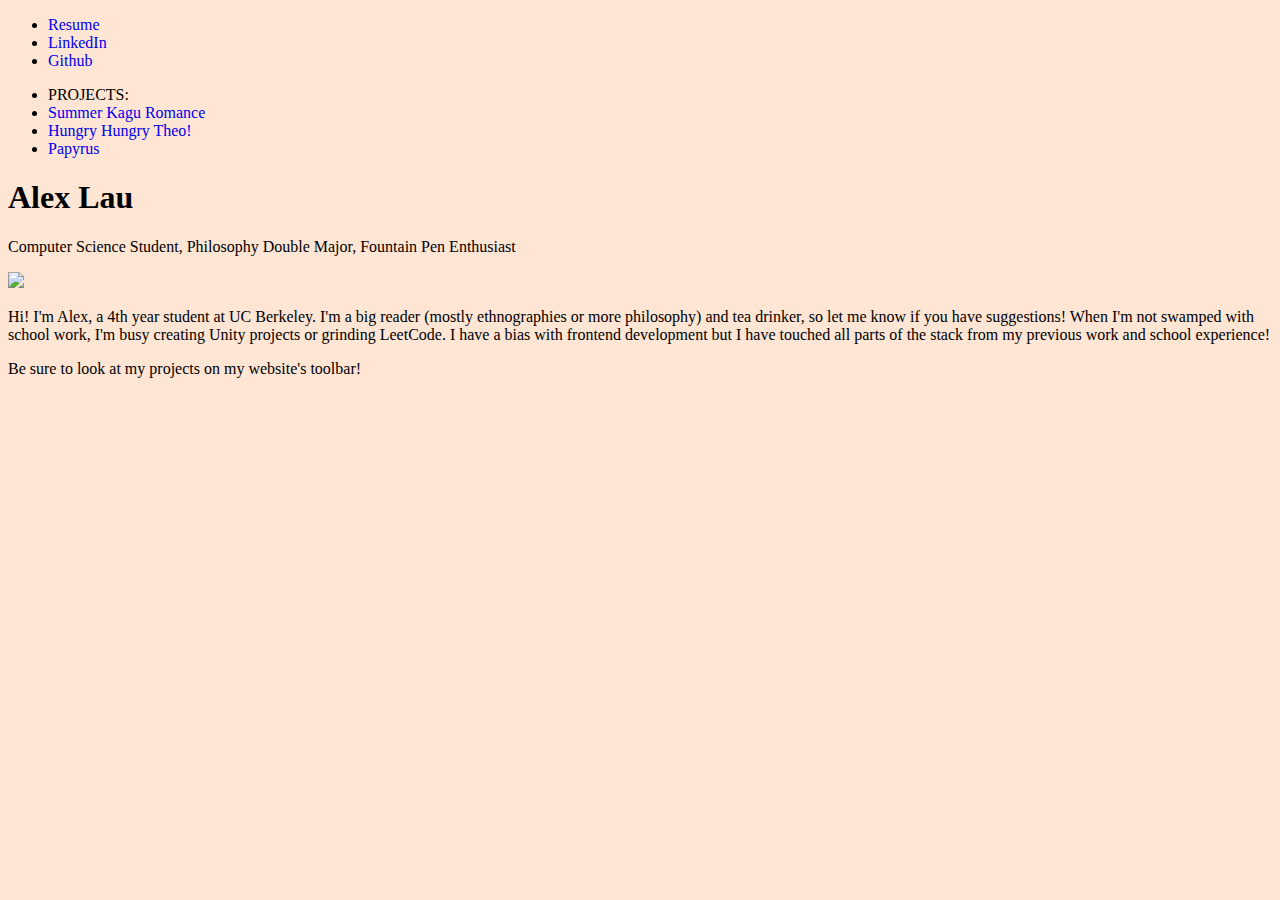
==== index.html @ 2618b047 "set width to 50%" ====
<!doctype html>
<html lang="en">
  <head>
    <meta charset="utf-8">
    <meta name="viewport" content="width=device-width, initial-scale=1">

    <link href="https://cdn.jsdelivr.net/npm/bootstrap@5.1.0/dist/css/bootstrap.min.css" rel="stylesheet" integrity="sha384-KyZXEAg3QhqLMpG8r+8fhAXLRk2vvoC2f3B09zVXn8CA5QIVfZOJ3BCsw2P0p/We" crossorigin="anonymous">
    <link href="style.css" rel="stylesheet">
    <link rel="preconnect" href="https://fonts.googleapis.com">
    <link rel="preconnect" href="https://fonts.gstatic.com" crossorigin>
    <link href="https://fonts.googleapis.com/css2?family=Roboto+Mono&display=swap" rel="stylesheet">

    <title>Alex Lau - Personal Website</title>
  </head>
  <body>
    <div class="container mt-2 mb-4 w-100 mx-auto">
      <div class="row">
        <header class="d-flex flex-wrap justify-content-center py-1 my-1 border-bottom">
          <ul class="nav navbar-dark">
            <li class="nav-item"><a class="text-dark px-5" style="text-decoration:none" href="AlexLau-Resume-2022.pdf" download>Resume</a></li>
            <li class="nav-item"><a class="text-dark px-5" style="text-decoration:none" href="https://www.linkedin.com/in/alex-lau-894bab206/" download>LinkedIn</a></li>
            <li class="nav-item"><a class="text-dark px-5" style="text-decoration:none" href="https://github.com/alexlauluo" download>Github</a></li>
          </ul>
        </header>
      </div>

      <div class="row">
        <header class="d-flex flex-wrap justify-content-center py-2 my-0 border-bottom">
          <ul class="nav navbar-dark">
            <li class="nav-item"><a class="text-dark px-2 fw-bolder fst-italic" style="text-decoration:none">PROJECTS:</li>
            <li class="nav-item"><a class="text-dark px-4" style="text-decoration:none" href="https://njew25.itch.io/furniture-dating">Summer Kagu Romance</a></li>
            <li class="nav-item"><a class="text-dark px-4" style="text-decoration:none" href="https://daidiimon.itch.io/hungry-hungry-theo" download>Hungry Hungry Theo!</a></li>
            <li class="nav-item"><a class="text-dark px-4" style="text-decoration:none" href="https://docs.google.com/document/d/1jM8wjAsn9A3c-gKC80yg1M6V7HpSJcJZjaedm6IRVT4/edit">Papyrus</a></li>
          </ul>
        </header>
      </div>
    </div>

    <div class="container-flex w-50 mx-auto">
      <div class="row align-items-center pt-0">
        <div class="col-sm-6">
          <h1>Alex Lau</h1>
          <p>Computer Science Student, Philosophy Double Major, Fountain Pen Enthusiast</p>
        </div>

        <div class="col-sm-6 align-items-center">
          <img src="profile.jpeg" class="rounded-circle mx-auto d-block profile m-1">
        </div>
      </div>

      <div class="row pt-3">
        <p>Hi! I'm Alex, a 4th year student at UC Berkeley. I'm a big reader (mostly ethnographies
          or more philosophy) and tea drinker,
          so let me know if you have suggestions! When I'm not swamped with
          school work, I'm busy creating Unity projects or
          grinding LeetCode. I have a bias with frontend development but
          I have touched all parts of the stack from my previous work and school
          experience!</p>

          <p>Be sure to look at my projects on my website's toolbar!</p>
      </div>
    </div>



<!--
    <div class="container my-5 w-50 mx-auto">
      <h2 class="my-5">Projects</h2>
      <div class="row">
        <div class="col">
          <a href="https://njew25.itch.io/furniture-dating">Summer Kagu Romance</a>
        </div>
        <div class="col">
          <a href="https://daidiimon.itch.io/hungry-hungry-theo">Hungry Hungry Theo</a>
        </div>
        <div class="col">
          <a href="https://bit.ly/3k5raok">Papyrus</a>
        </div>
      </div>
    </div> -->

  </body>
</html>
---- style.css ----
body {
  background-color: #FEE5D4;
}

.nav-link {
  color: #2F3E46;
}

a, li, h5, p {
  font-family: "Proza Libre"
}

h1, h2 {
  font-family: "Cormorant Garamond";
}

h4 {
  font-weight: normal;
  margin: 0;
  padding-bottom: 0;
}

.current {
  font-weight: bold;
}

.nav-link:hover, .nav-link:focus {
  color: #707070;
}

.acting-carousel > .carousel-item > img,  .about-me-carousel > .carousel-item > img {
  object-fit: cover;
  width: 100%;
  height: 70vh;
}

.directing-carousel > .carousel-item > img{
  object-fit: cover;
  width: 100%;
  height: 45vh;
}
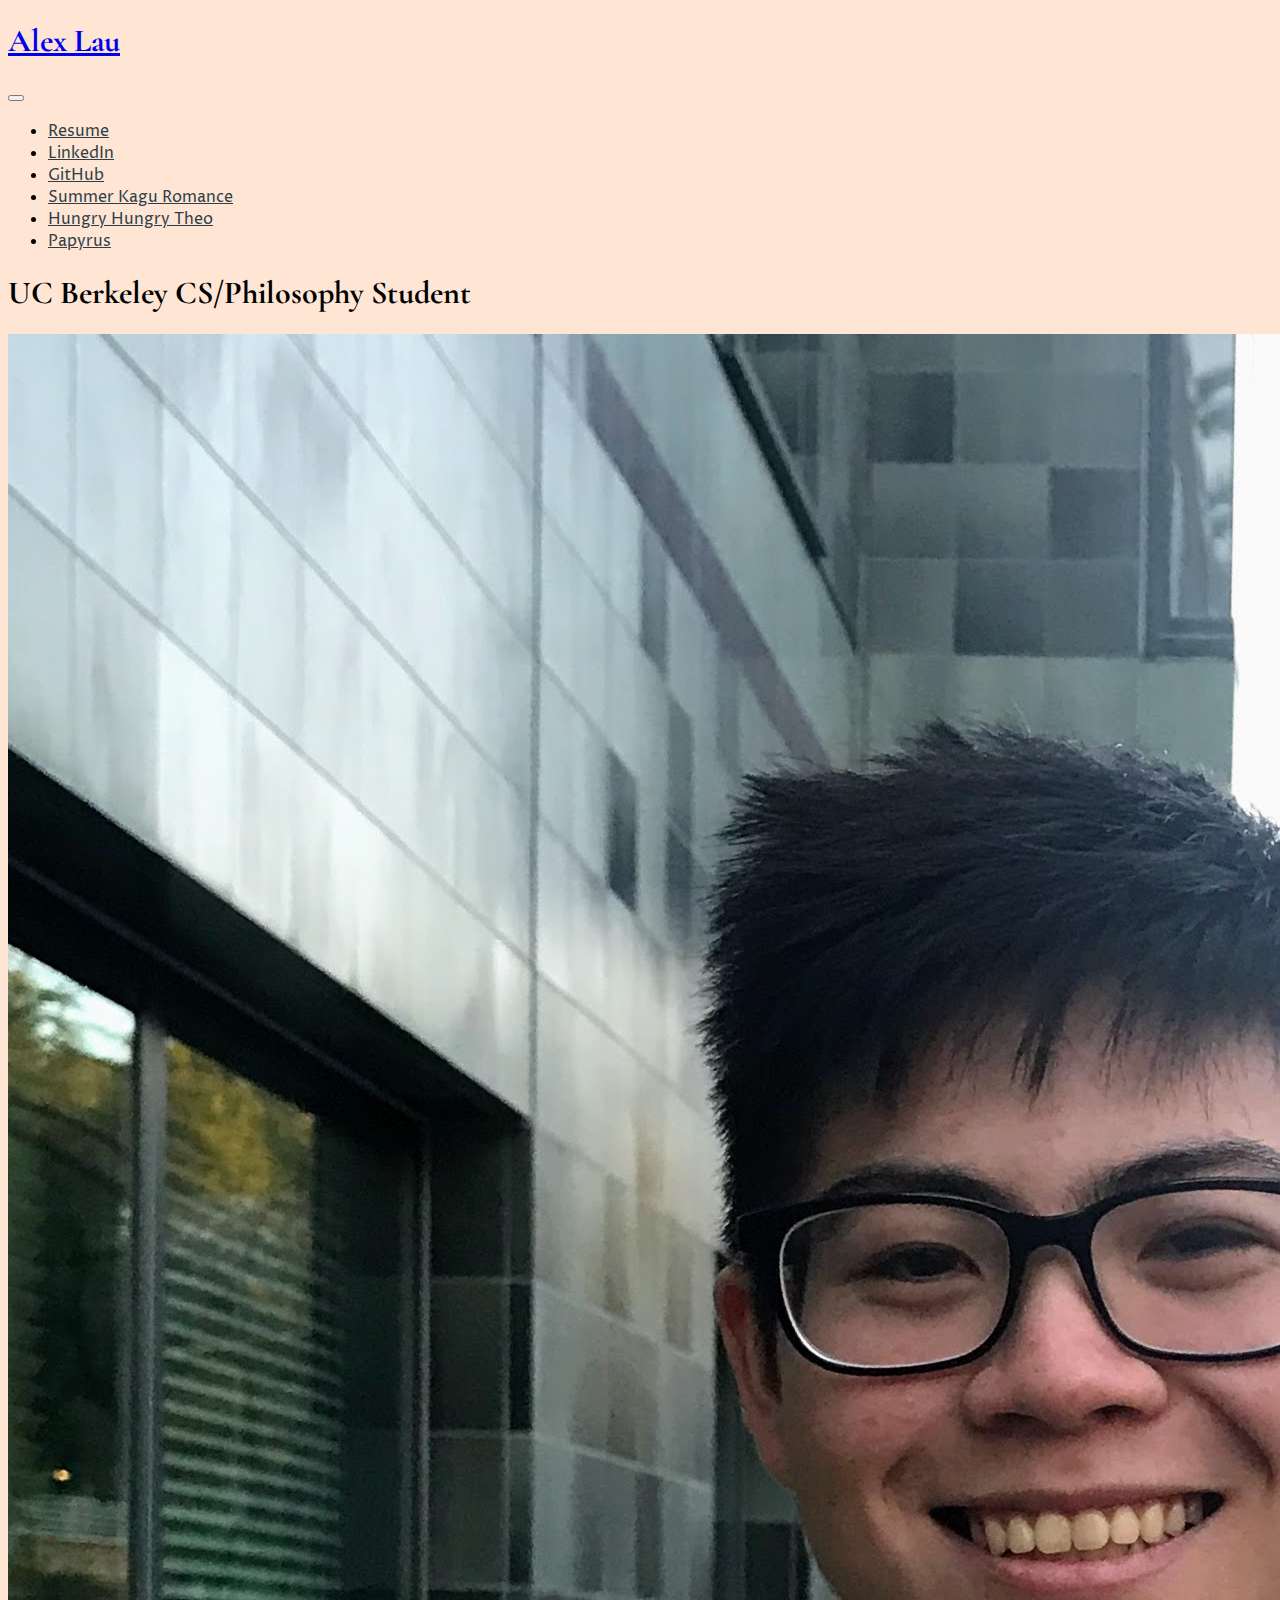
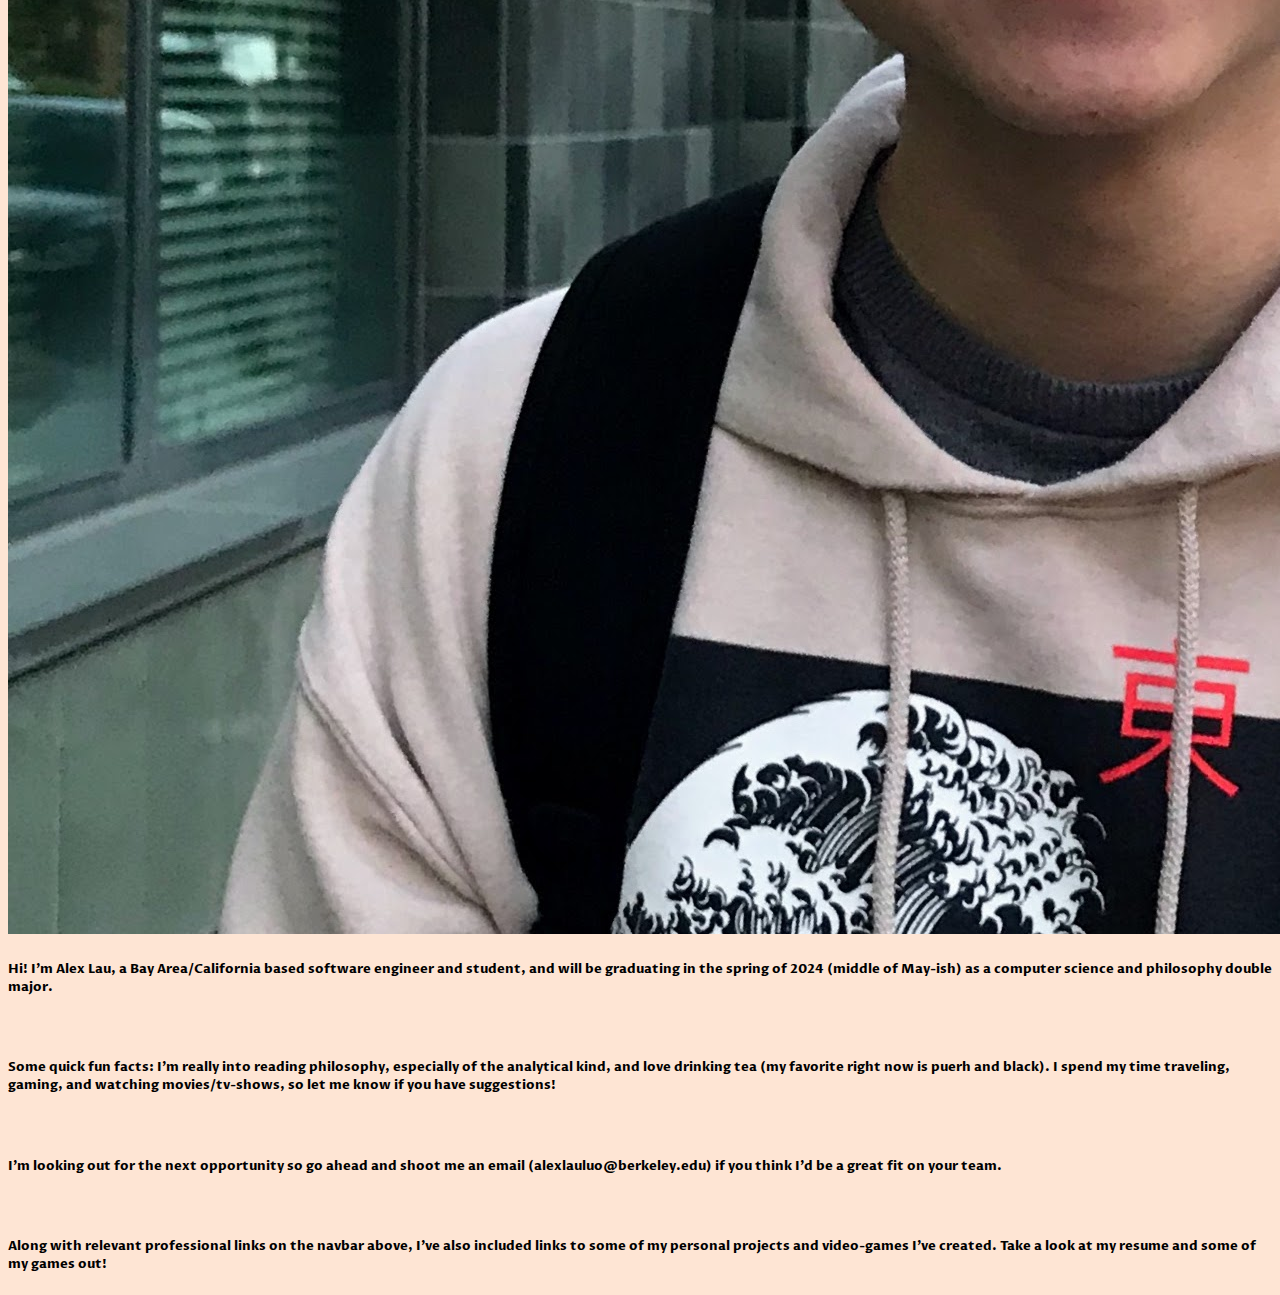
==== commit 2b9ac621: "Update resume to gap year" ====
--- a/index.html
+++ b/index.html
@@ -8,76 +8,100 @@
     <link href="style.css" rel="stylesheet">
     <link rel="preconnect" href="https://fonts.googleapis.com">
     <link rel="preconnect" href="https://fonts.gstatic.com" crossorigin>
-    <link href="https://fonts.googleapis.com/css2?family=Roboto+Mono&display=swap" rel="stylesheet">
-
-    <title>Alex Lau - Personal Website</title>
+    <link href="https://fonts.googleapis.com/css2?family=Cormorant+Garamond:wght@500;700&family=Proza+Libre:ital,wght@0,400;0,500;1,500&display=swap" rel="stylesheet">
+    <title>Alex Lau</title>
   </head>
   <body>
-    <div class="container mt-2 mb-4 w-100 mx-auto">
-      <div class="row">
-        <header class="d-flex flex-wrap justify-content-center py-1 my-1 border-bottom">
-          <ul class="nav navbar-dark">
-            <li class="nav-item"><a class="text-dark px-5" style="text-decoration:none" href="AlexLau-Resume-2022.pdf" download>Resume</a></li>
-            <li class="nav-item"><a class="text-dark px-5" style="text-decoration:none" href="https://www.linkedin.com/in/alex-lau-894bab206/" download>LinkedIn</a></li>
-            <li class="nav-item"><a class="text-dark px-5" style="text-decoration:none" href="https://github.com/alexlauluo" download>Github</a></li>
-          </ul>
-        </header>
-      </div>
+    <div class="container-flex">
+      <div class="row pb-3 mx-0">
+        <div class="col p-0">
+          <nav class="navbar navbar-expand-lg navbar-dark bg-dark">
+            <div class="container-fluid">
+              <a class="navbar-brand p-0" href="#"><h1>Alex Lau</h1></a>
+              <button class="navbar-toggler" type="button" data-bs-toggle="collapse" data-bs-target="#navbarScroll" aria-controls="navbarScroll" aria-expanded="false" aria-label="Toggle navigation">
+                <span class="navbar-toggler-icon"></span>
+              </button>
+              <div class="collapse navbar-collapse" id="navbarScroll">
+                <ul class="navbar-nav navbar-nav-scroll d-flex align-items-center text-center" style="--bs-scroll-height: 350px;">
+                  <li class="nav-item">
+                    <a class="nav-link" href="AlexLau-Tech-Resume.pdf"><h4>Resume</h4></a>
+                  </li>
+                  <li class="nav-item">
+                    <a class="nav-link" href="https://www.linkedin.com/in/alex-lau-894bab206/"><h4>LinkedIn</h4></a>
+                  </li>
+                  <li class="nav-item">
+                    <a class="nav-link" href="https://github.com/alexlauluo"><h4>GitHub</h4></a>
+                  </li>
 
-      <div class="row">
-        <header class="d-flex flex-wrap justify-content-center py-2 my-0 border-bottom">
-          <ul class="nav navbar-dark">
-            <li class="nav-item"><a class="text-dark px-2 fw-bolder fst-italic" style="text-decoration:none">PROJECTS:</li>
-            <li class="nav-item"><a class="text-dark px-4" style="text-decoration:none" href="https://njew25.itch.io/furniture-dating">Summer Kagu Romance</a></li>
-            <li class="nav-item"><a class="text-dark px-4" style="text-decoration:none" href="https://daidiimon.itch.io/hungry-hungry-theo" download>Hungry Hungry Theo!</a></li>
-            <li class="nav-item"><a class="text-dark px-4" style="text-decoration:none" href="https://docs.google.com/document/d/1jM8wjAsn9A3c-gKC80yg1M6V7HpSJcJZjaedm6IRVT4/edit">Papyrus</a></li>
-          </ul>
-        </header>
+                  <li class="nav-item">
+                    <a class="nav-link" href="https://njew25.itch.io/furniture-dating"><h4>Summer Kagu Romance</h4></a>
+                  </li>
+                  <li class="nav-item">
+                    <a class="nav-link" href="https://daidiimon.itch.io/hungry-hungry-theo"><h4>Hungry Hungry Theo</h4></a>
+                  </li>
+                  <li class="nav-item">
+                    <a class="nav-link" href="https://docs.google.com/document/d/1jM8wjAsn9A3c-gKC80yg1M6V7HpSJcJZjaedm6IRVT4/edit"><h4>Papyrus</h4></a>
+                  </li>
+
+                </ul>
+              </div>
+            </div>
+          </nav>
+        </div>
       </div>
     </div>
+    <div class="container-flex my-4 mx-4">
+      <div class="row">
+        <div class="col text-center mb-2"><h1>UC Berkeley CS/Philosophy Student</h1></div>
+      </div>
+      <div class="row">
+        <div class="col-sm-4">
+          <!-- <div id="head-shots" class="carousel slide mb-3" data-bs-ride="carousel">
+            <div class="carousel-indicators">
+              <button type="button" data-bs-target="#head-shots" data-bs-slide-to="0" class="active" aria-current="true" aria-label="Slide 1"></button>
+              <button type="button" data-bs-target="#head-shots" data-bs-slide-to="1" aria-label="Slide 2"></button>
+              <button type="button" data-bs-target="#head-shots" data-bs-slide-to="2" aria-label="Slide 3"></button>
+            </div>
+            <div class="carousel-inner about-me-carousel">
+              <div class="carousel-item active">
+                <img src="img-1.png" class="d-block w-100" alt="...">
+              </div>
+              <div class="carousel-item">
+                <img src="img-2.png" class="d-block w-100" alt="...">
+              </div>
+              <div class="carousel-item">
+                <img src="img-5.png" class="d-block w-100" alt="...">
+              </div>
+            </div>
+            <button class="carousel-control-prev" type="button" data-bs-target="#head-shots" data-bs-slide="prev">
+              <span class="carousel-control-prev-icon" aria-hidden="true"></span>
+              <span class="visually-hidden">Previous</span>
+            </button>
+            <button class="carousel-control-next" type="button" data-bs-target="#head-shots" data-bs-slide="next">
+              <span class="carousel-control-next-icon" aria-hidden="true"></span>
+              <span class="visually-hidden">Next</span>
+            </button>
+          </div> -->
+          <img src="img-1.png" class="rounded-circle w-100 pt-3 px-4">
 
-    <div class="container-flex w-50 mx-auto">
-      <div class="row align-items-center pt-0">
-        <div class="col-sm-6">
-          <h1>Alex Lau</h1>
-          <p>Computer Science Student, Philosophy Double Major, Fountain Pen Enthusiast</p>
         </div>
+        <div class="col-sm-8 pt-4">
+            <h5>Hi! I’m Alex Lau, a Bay Area/California based software engineer and student, and will be graduating in
+              the spring of 2024 (middle of May-ish) as a computer science and philosophy double major.</h5><br/>
 
-        <div class="col-sm-6 align-items-center">
-          <img src="profile.jpeg" class="rounded-circle mx-auto d-block profile m-1">
+            <h5>Some quick fun facts: I'm really into reading philosophy, especially of the analytical kind, and love
+            drinking tea (my favorite right now is puerh and black). I spend my time traveling, gaming, and watching
+            movies/tv-shows, so let me know if you have suggestions!</h5><br/>
+
+            <h5>I'm looking out for the next opportunity so go ahead and shoot me an email (alexlauluo@berkeley.edu)
+            if you think I'd be a great fit on your team.</h5><br/>
+
+            <h5>Along with relevant professional links on the navbar above, I've also included links to some of my personal projects
+            and video-games I've created. Take a look at my resume and some of my games out!</h5>
         </div>
       </div>
 
-      <div class="row pt-3">
-        <p>Hi! I'm Alex, a 4th year student at UC Berkeley. I'm a big reader (mostly ethnographies
-          or more philosophy) and tea drinker,
-          so let me know if you have suggestions! When I'm not swamped with
-          school work, I'm busy creating Unity projects or
-          grinding LeetCode. I have a bias with frontend development but
-          I have touched all parts of the stack from my previous work and school
-          experience!</p>
-
-          <p>Be sure to look at my projects on my website's toolbar!</p>
-      </div>
     </div>
-
-
-
-<!--
-    <div class="container my-5 w-50 mx-auto">
-      <h2 class="my-5">Projects</h2>
-      <div class="row">
-        <div class="col">
-          <a href="https://njew25.itch.io/furniture-dating">Summer Kagu Romance</a>
-        </div>
-        <div class="col">
-          <a href="https://daidiimon.itch.io/hungry-hungry-theo">Hungry Hungry Theo</a>
-        </div>
-        <div class="col">
-          <a href="https://bit.ly/3k5raok">Papyrus</a>
-        </div>
-      </div>
-    </div> -->
-
+    <script src="https://cdn.jsdelivr.net/npm/bootstrap@5.0.2/dist/js/bootstrap.bundle.min.js" integrity="sha384-MrcW6ZMFYlzcLA8Nl+NtUVF0sA7MsXsP1UyJoMp4YLEuNSfAP+JcXn/tWtIaxVXM" crossorigin="anonymous"></script>
   </body>
 </html>
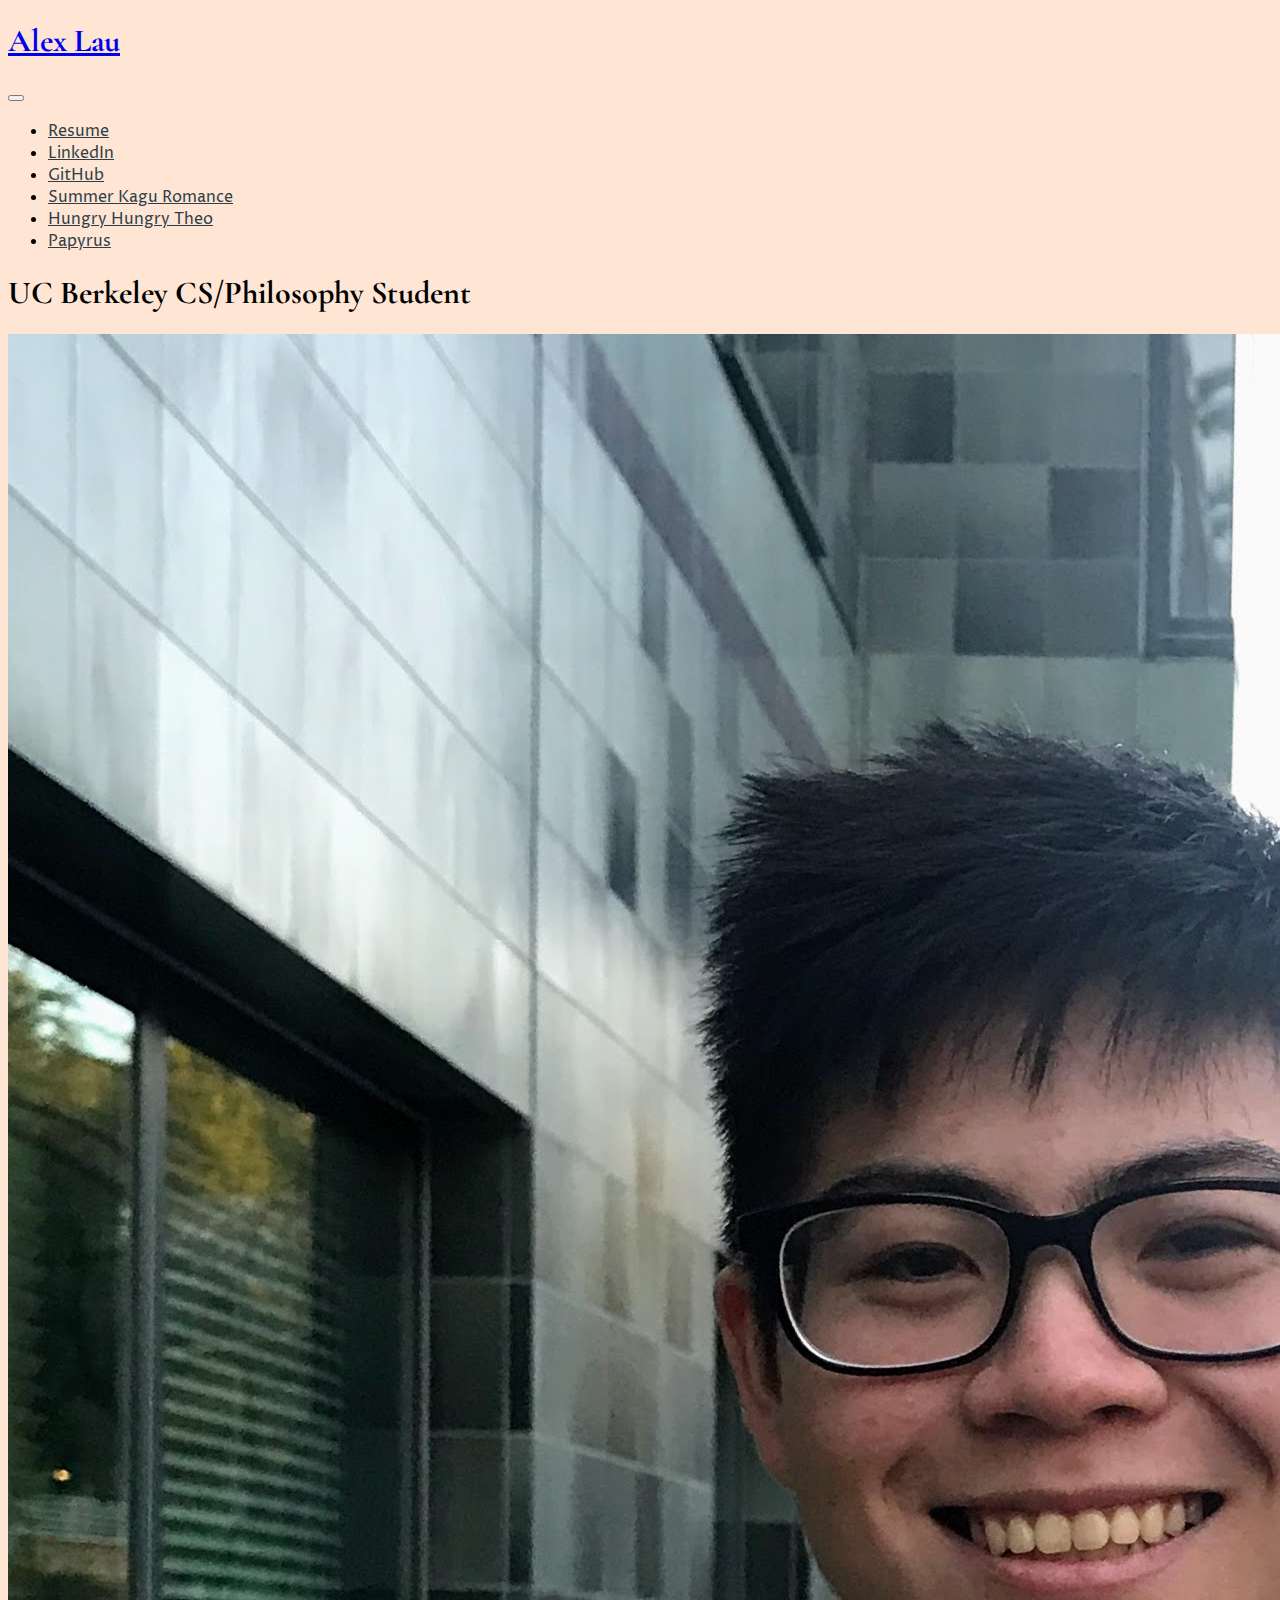
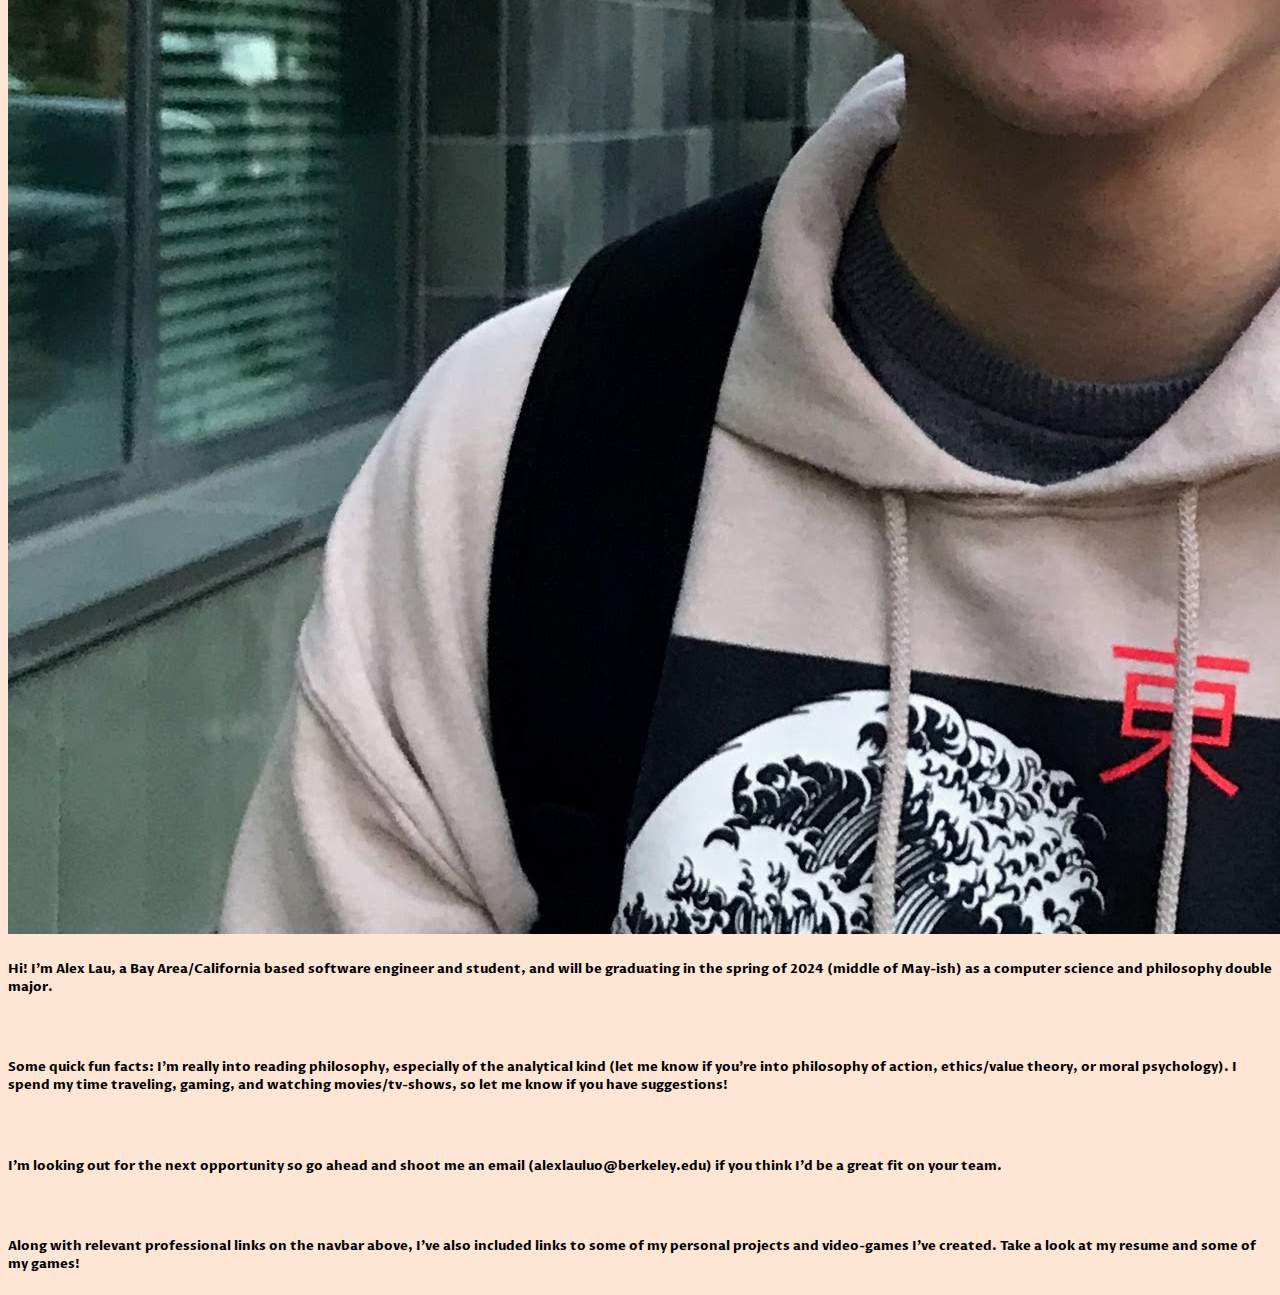
==== commit cfe07268: "update with new resume and bio" ====
--- a/index.html
+++ b/index.html
@@ -89,15 +89,15 @@
             <h5>Hi! I’m Alex Lau, a Bay Area/California based software engineer and student, and will be graduating in
               the spring of 2024 (middle of May-ish) as a computer science and philosophy double major.</h5><br/>
 
-            <h5>Some quick fun facts: I'm really into reading philosophy, especially of the analytical kind, and love
-            drinking tea (my favorite right now is puerh and black). I spend my time traveling, gaming, and watching
-            movies/tv-shows, so let me know if you have suggestions!</h5><br/>
+            <h5>Some quick fun facts: I'm really into reading philosophy, especially of the analytical kind (let me know
+              if you're into philosophy of action, ethics/value theory, or moral psychology). I spend my time traveling,
+              gaming, and watching movies/tv-shows, so let me know if you have suggestions!</h5><br/>
 
             <h5>I'm looking out for the next opportunity so go ahead and shoot me an email (alexlauluo@berkeley.edu)
             if you think I'd be a great fit on your team.</h5><br/>
 
             <h5>Along with relevant professional links on the navbar above, I've also included links to some of my personal projects
-            and video-games I've created. Take a look at my resume and some of my games out!</h5>
+            and video-games I've created. Take a look at my resume and some of my games!</h5>
         </div>
       </div>
 
